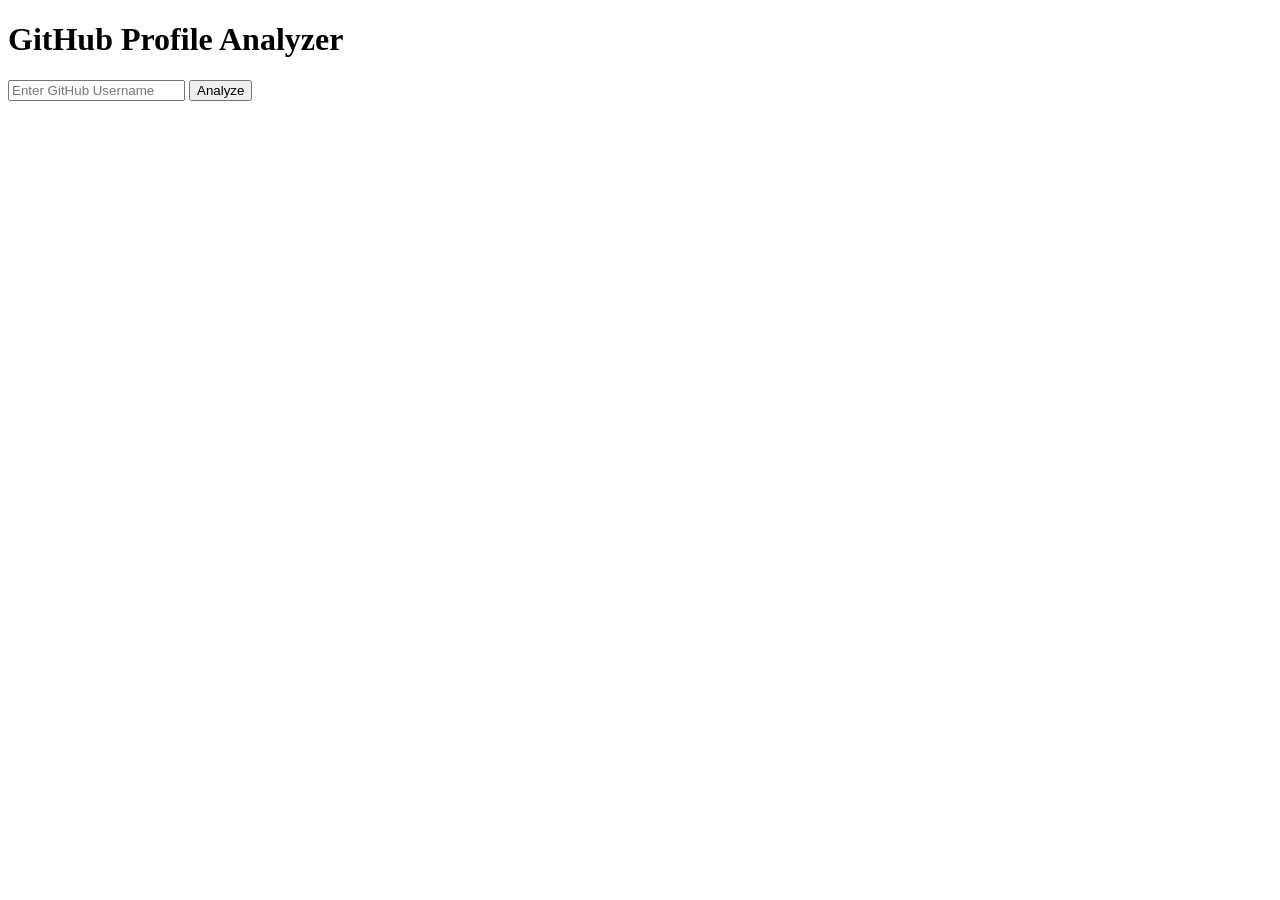
==== templates/index.html @ 59cf66f1 "Initial commit" ====
<!DOCTYPE html>
<html>
<head>
    <title>GitHub Profile Analyzer</title>
    <link rel="stylesheet" href="{{ url_for('static', filename='style.css') }}">
</head>
<body>

<h1>GitHub Profile Analyzer</h1>

<form action="/analyze" method="POST">
    <input type="text" name="username" placeholder="Enter GitHub Username" required>
    <button type="submit">Analyze</button>
</form>

</body>
</html>
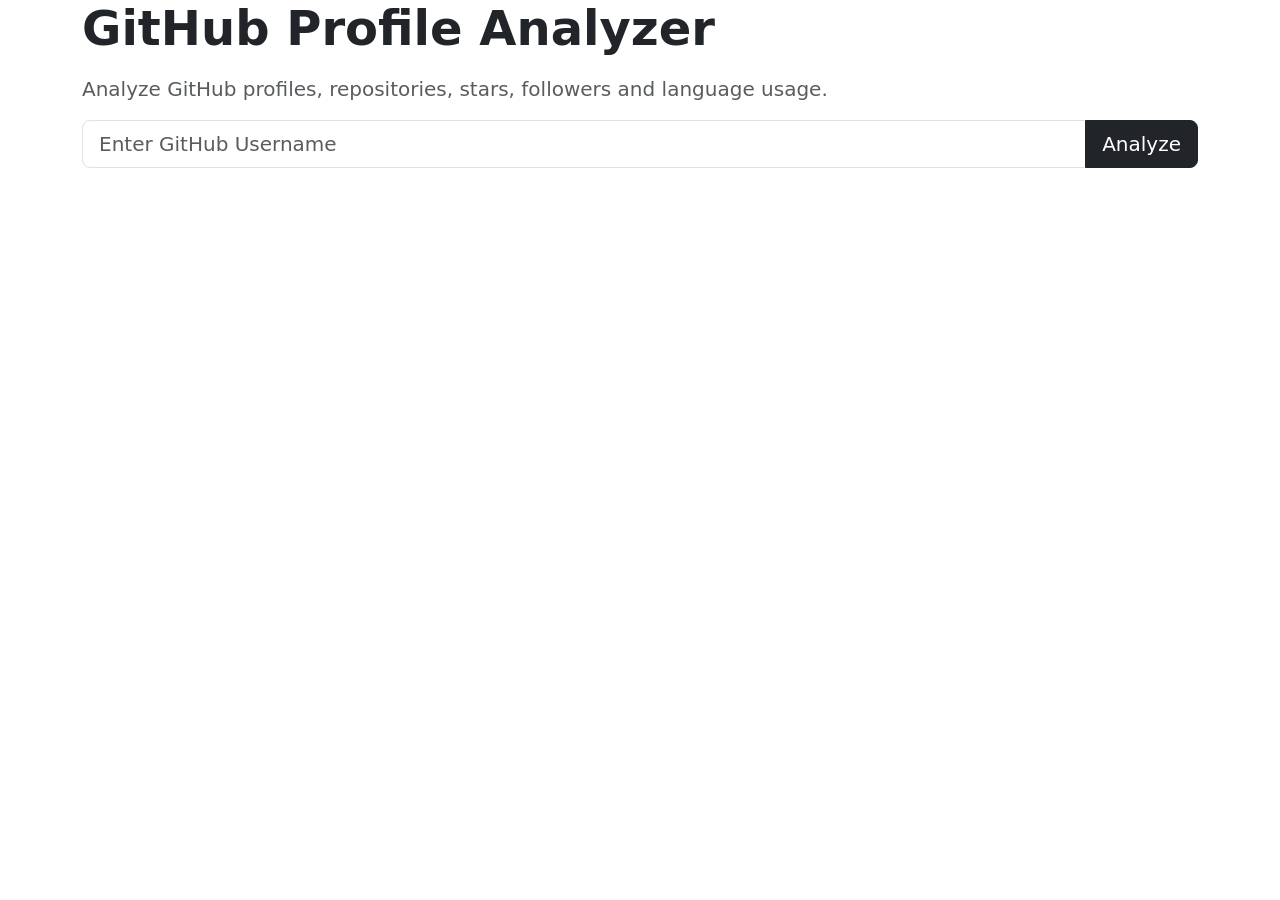
==== commit 475666ff: "Improved UI with Bootstrap and modern styling" ====
--- a/templates/index.html
+++ b/templates/index.html
@@ -1,17 +1,52 @@
 <!DOCTYPE html>
-<html>
+<html lang="en">
+
 <head>
+    <meta charset="UTF-8">
+    <meta name="viewport" content="width=device-width, initial-scale=1.0">
     <title>GitHub Profile Analyzer</title>
+
+    <link href="https://cdn.jsdelivr.net/npm/bootstrap@5.3.3/dist/css/bootstrap.min.css" rel="stylesheet">
+
     <link rel="stylesheet" href="{{ url_for('static', filename='style.css') }}">
 </head>
+
 <body>
 
-<h1>GitHub Profile Analyzer</h1>
+<div class="container">
 
-<form action="/analyze" method="POST">
-    <input type="text" name="username" placeholder="Enter GitHub Username" required>
-    <button type="submit">Analyze</button>
-</form>
+    <div class="hero-card">
+
+        <h1 class="display-5 fw-bold mb-3">
+            GitHub Profile Analyzer
+        </h1>
+
+        <p class="lead text-muted">
+            Analyze GitHub profiles, repositories, stars, followers and language usage.
+        </p>
+
+        <form action="/analyze" method="POST">
+
+            <div class="input-group input-group-lg">
+
+                <input
+                    type="text"
+                    name="username"
+                    class="form-control"
+                    placeholder="Enter GitHub Username"
+                    required>
+
+                <button class="btn btn-dark">
+                    Analyze
+                </button>
+
+            </div>
+
+        </form>
+
+    </div>
+
+</div>
 
 </body>
 </html>
